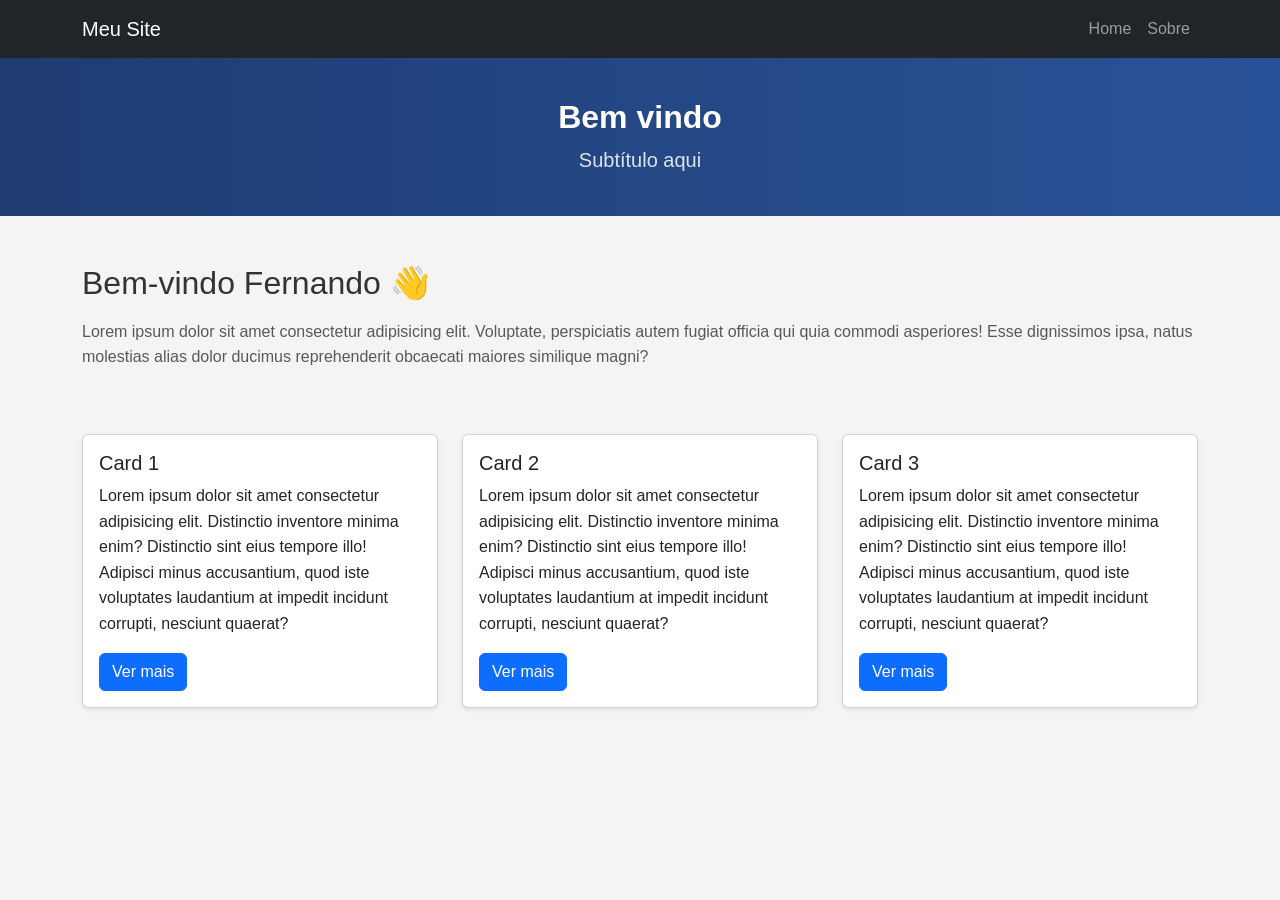
==== index.html @ 9949804d "first commit" ====
<!DOCTYPE html>
<html lang="pt-BR">
  <head>
    <meta charset="UTF-8" />
    <meta name="viewport" content="width=device-width, initial-scale=1.0" />
    <title>Meu Site</title>

    <!-- Bootstrap CSS -->
    <link
      href="https://cdn.jsdelivr.net/npm/bootstrap@5.3.2/dist/css/bootstrap.min.css"
      rel="stylesheet"
    />
  </head>
  <body>
    <div id="app"></div>

    <!-- Bootstrap JS -->
    <script
      src="https://cdn.jsdelivr.net/npm/bootstrap@5.3.2/dist/js/bootstrap.bundle.min.js"
    ></script>

    <script type="module" src="./main.js"></script>
  </body>
</html>
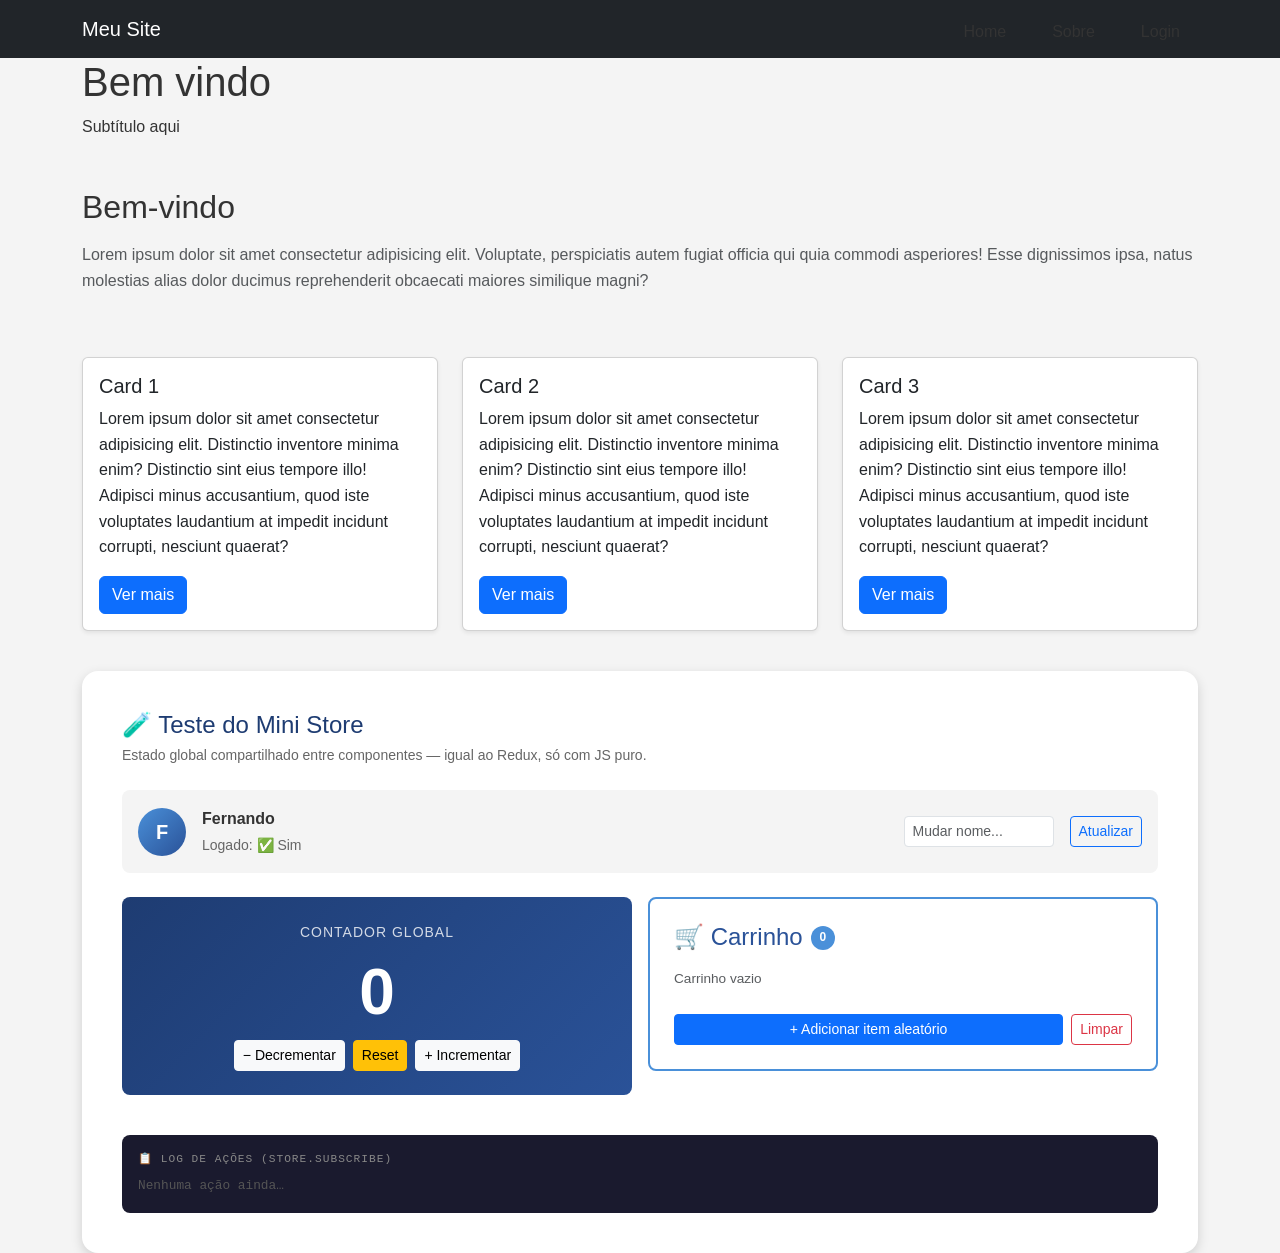
==== commit bff4e2fc: "Adicionado nova navbar" ====
--- a/index.html
+++ b/index.html
@@ -10,6 +10,13 @@
       href="https://cdn.jsdelivr.net/npm/bootstrap@5.3.2/dist/css/bootstrap.min.css"
       rel="stylesheet"
     />
+
+    <link href="./components/Nav/Nav.css" rel="stylesheet"/>
+
+    <!--Google Fonts - Fonte Poppins-->
+    <link rel="preconnect" href="https://fonts.googleapis.com">
+    <link rel="preconnect" href="https://fonts.gstatic.com" crossorigin>
+    <link href="https://fonts.googleapis.com/css2?family=Alex+Brush&family=Lato:ital,wght@0,100;0,300;0,400;0,700;0,900;1,100;1,300;1,400;1,700;1,900&family=Poppins:ital,wght@0,100;0,200;0,300;0,400;0,500;0,600;0,700;0,800;0,900;1,100;1,200;1,300;1,400;1,500;1,600;1,700;1,800;1,900&display=swap" rel="stylesheet">
   </head>
   <body>
     <div id="app"></div>
--- a/components/Nav/Nav.css
+++ b/components/Nav/Nav.css
@@ -0,0 +1,242 @@
+.navbar .container {
+    display: flex;
+    align-items: center;
+    justify-content: space-between;
+}
+
+/* Logo */
+.logo img {
+    max-width: 160px;
+    height: auto;
+}
+
+/* Desktop */
+@media (min-width: 992px) {
+
+    .navbar-collapse {
+        display: flex !important;
+        justify-content: flex-end;
+    }
+
+    .navbar-nav {
+        display: flex;
+        align-items: center;
+        gap: 10px;
+    }
+}
+
+/* Mobile */
+@media (max-width: 991px) {
+
+    .navbar .container {
+        flex-wrap: wrap;
+    }
+
+    .navbar-toggler {
+        margin-left: auto;
+    }
+
+    .navbar-collapse {
+        width: 100%;
+        margin-top: 10px;
+    }
+
+    .navbar-nav {
+        width: 100%;
+    }
+
+    .navbar-nav .nav-link {
+        padding: 10px 0;
+    }
+}
+
+/* Estilos para a Seção de Busca e Perfil */
+.nav-actions {
+    padding: 10px 0;
+}
+
+.btn-search {
+    border: none;
+    background: transparent;
+    font-size: 1.2rem;
+    display: flex;
+    align-items: center;
+}
+
+/* O Círculo Azul (Avatar) */
+.avatar {
+    width: 40px;
+    height: 40px;
+    background-color: #007bff; /* Cor azul da imagem */
+    color: white;
+    border-radius: 50%;
+    display: flex;
+    align-items: center;
+    justify-content: center;
+    font-size: 0.9rem;
+    font-weight: 500;
+    opacity: 0.9;
+}
+
+.profile-name {
+    font-size: 0.95rem;
+    color: #000;
+    white-space: nowrap;
+}
+
+/* Ajuste Mobile */
+@media (max-width: 991px) {
+    .nav-actions {
+        border-top: 1px solid #eee;
+        margin-top: 15px;
+        padding-top: 15px;
+        justify-content: flex-start;
+    }
+}
+
+
+.navbar-nav .nav-link {
+    position: relative;
+    color: #333; 
+    padding-bottom: 1px;
+    margin: 0 10px;
+    border-bottom: 2px solid transparent;
+    transition: border-color 0.3s ease;
+}
+
+
+.navbar-nav .nav-link.active {
+    color: #000 !important; 
+    border-bottom: 2px solid #0079C8; 
+}
+
+.navbar-nav .nav-link:hover {
+    border-bottom: 2px solid #0079C8; 
+}
+
+
+
+
+
+
+
+
+
+
+
+
+
+
+
+
+
+
+
+
+.poppins-thin {
+  font-family: "Poppins", sans-serif;
+  font-weight: 100;
+  font-style: normal;
+}
+
+.poppins-extralight {
+  font-family: "Poppins", sans-serif;
+  font-weight: 200;
+  font-style: normal;
+}
+
+.poppins-light {
+  font-family: "Poppins", sans-serif;
+  font-weight: 300;
+  font-style: normal;
+}
+
+.poppins-regular {
+  font-family: "Poppins", sans-serif;
+  font-weight: 400;
+  font-style: normal;
+}
+
+.poppins-medium {
+  font-family: "Poppins", sans-serif;
+  font-weight: 500;
+  font-style: normal;
+}
+
+.poppins-semibold {
+  font-family: "Poppins", sans-serif;
+  font-weight: 600;
+  font-style: normal;
+}
+
+.poppins-bold {
+  font-family: "Poppins", sans-serif;
+  font-weight: 700;
+  font-style: normal;
+}
+
+.poppins-extrabold {
+  font-family: "Poppins", sans-serif;
+  font-weight: 800;
+  font-style: normal;
+}
+
+.poppins-black {
+  font-family: "Poppins", sans-serif;
+  font-weight: 900;
+  font-style: normal;
+}
+
+.poppins-thin-italic {
+  font-family: "Poppins", sans-serif;
+  font-weight: 100;
+  font-style: italic;
+}
+
+.poppins-extralight-italic {
+  font-family: "Poppins", sans-serif;
+  font-weight: 200;
+  font-style: italic;
+}
+
+.poppins-light-italic {
+  font-family: "Poppins", sans-serif;
+  font-weight: 300;
+  font-style: italic;
+}
+
+.poppins-regular-italic {
+  font-family: "Poppins", sans-serif;
+  font-weight: 400;
+  font-style: italic;
+}
+
+.poppins-medium-italic {
+  font-family: "Poppins", sans-serif;
+  font-weight: 500;
+  font-style: italic;
+}
+
+.poppins-semibold-italic {
+  font-family: "Poppins", sans-serif;
+  font-weight: 600;
+  font-style: italic;
+}
+
+.poppins-bold-italic {
+  font-family: "Poppins", sans-serif;
+  font-weight: 700;
+  font-style: italic;
+}
+
+.poppins-extrabold-italic {
+  font-family: "Poppins", sans-serif;
+  font-weight: 800;
+  font-style: italic;
+}
+
+.poppins-black-italic {
+  font-family: "Poppins", sans-serif;
+  font-weight: 900;
+  font-style: italic;
+}
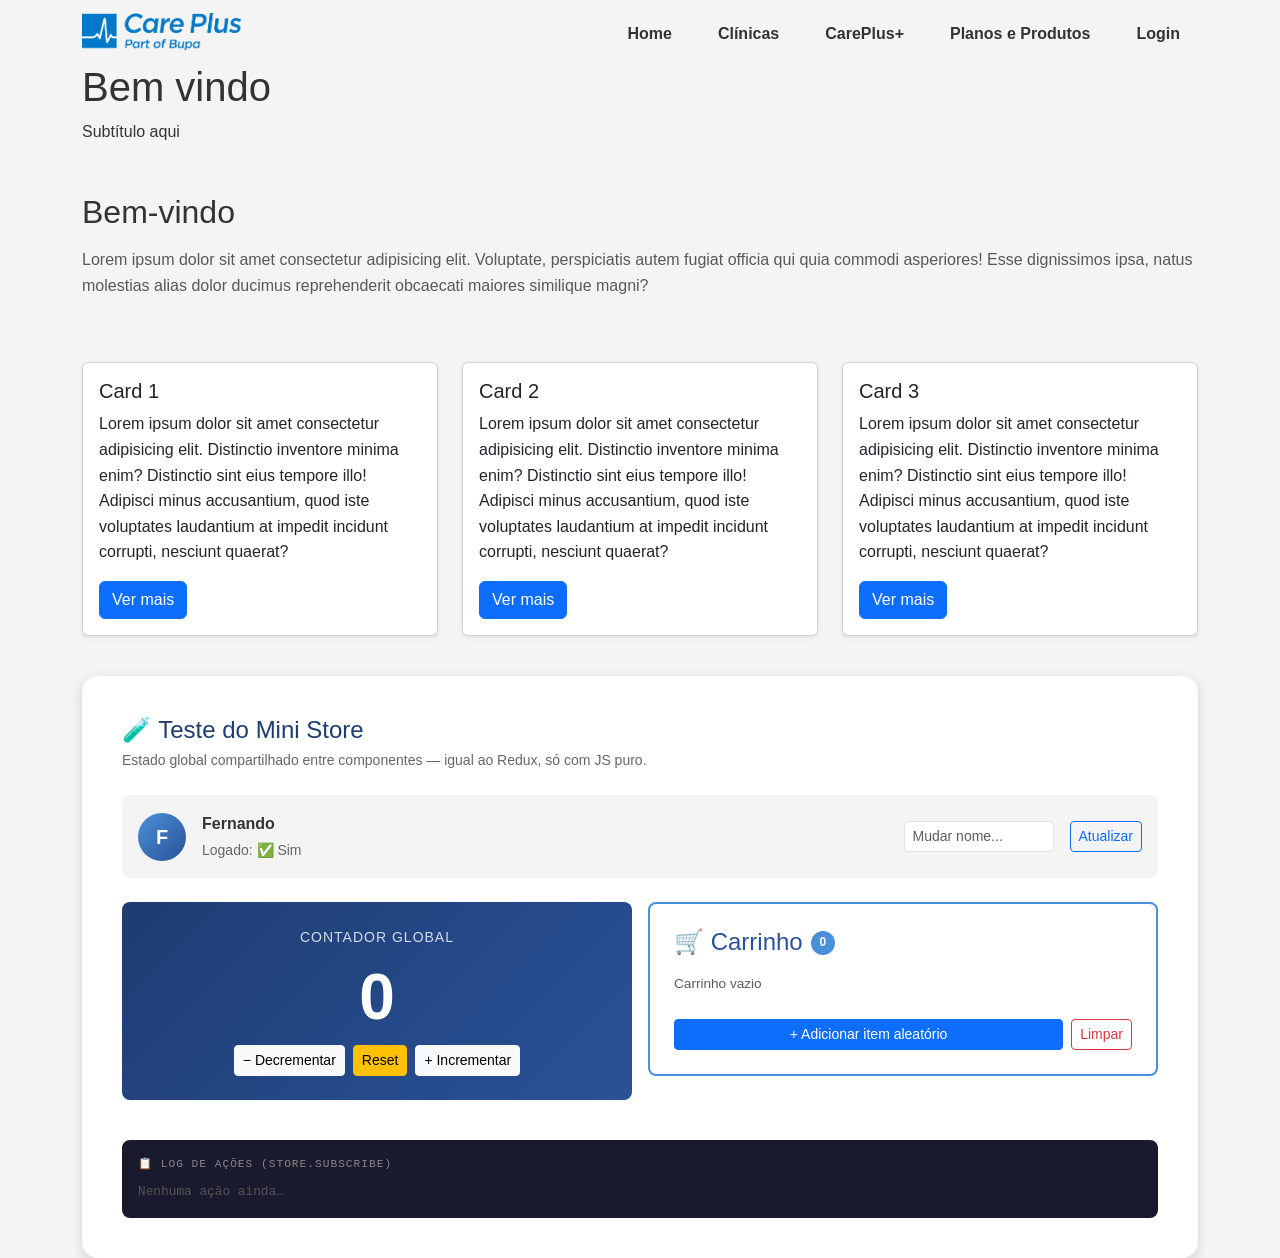
==== commit ef5b404b: "Add nova navbar" ====
--- a/index.html
+++ b/index.html
@@ -11,12 +11,12 @@
       rel="stylesheet"
     />
 
-    <link href="./components/Nav/Nav.css" rel="stylesheet"/>
-
     <!--Google Fonts - Fonte Poppins-->
     <link rel="preconnect" href="https://fonts.googleapis.com">
     <link rel="preconnect" href="https://fonts.gstatic.com" crossorigin>
     <link href="https://fonts.googleapis.com/css2?family=Alex+Brush&family=Lato:ital,wght@0,100;0,300;0,400;0,700;0,900;1,100;1,300;1,400;1,700;1,900&family=Poppins:ital,wght@0,100;0,200;0,300;0,400;0,500;0,600;0,700;0,800;0,900;1,100;1,200;1,300;1,400;1,500;1,600;1,700;1,800;1,900&display=swap" rel="stylesheet">
+  
+    <link href="./components/Nav/Nav.css" rel="stylesheet"/>
   </head>
   <body>
     <div id="app"></div>
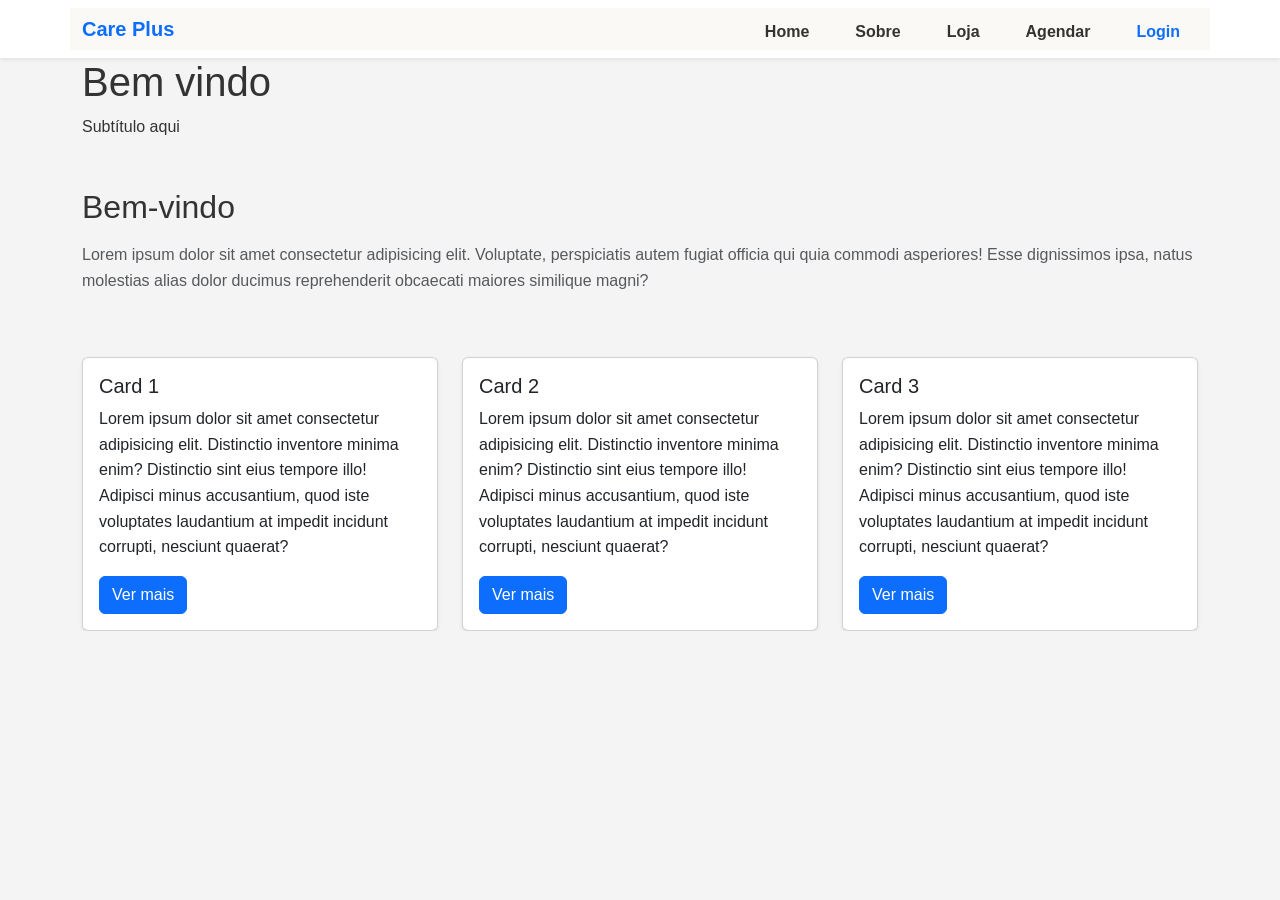
==== commit d157732b: "fix agendamentos" ====
--- a/index.html
+++ b/index.html
@@ -17,6 +17,7 @@
     <link href="https://fonts.googleapis.com/css2?family=Alex+Brush&family=Lato:ital,wght@0,100;0,300;0,400;0,700;0,900;1,100;1,300;1,400;1,700;1,900&family=Poppins:ital,wght@0,100;0,200;0,300;0,400;0,500;0,600;0,700;0,800;0,900;1,100;1,200;1,300;1,400;1,500;1,600;1,700;1,800;1,900&display=swap" rel="stylesheet">
   
     <link href="./components/Nav/Nav.css" rel="stylesheet"/>
+    <link href="./pages/Agendamentos/age-exames.css" rel="stylesheet"/>
   </head>
   <body>
     <div id="app"></div>
--- a/components/Nav/Nav.css
+++ b/components/Nav/Nav.css
@@ -1,4 +1,25 @@
+
+*,
+*::before,
+*::after {
+    box-sizing: border-box;
+}
+
+html,
+body {
+    overflow-x: hidden;
+    max-width: 100%;
+}
+
+
+.navbar {
+    background: #FAF9F5;
+    width: 100%;
+    overflow-x: hidden;
+}
+
 .navbar .container {
+    background: #FAF9F5;
     display: flex;
     align-items: center;
     justify-content: space-between;
@@ -8,9 +29,12 @@
 .logo img {
     max-width: 160px;
     height: auto;
+    display: block;
 }
 
-/* Desktop */
+/* =============================================
+   DESKTOP
+   ============================================= */
 @media (min-width: 992px) {
 
     .navbar-collapse {
@@ -25,11 +49,15 @@
     }
 }
 
-/* Mobile */
+/* =============================================
+   MOBILE
+   ============================================= */
 @media (max-width: 991px) {
 
     .navbar .container {
         flex-wrap: wrap;
+        padding-left: 15px;
+        padding-right: 15px;
     }
 
     .navbar-toggler {
@@ -39,10 +67,12 @@
     .navbar-collapse {
         width: 100%;
         margin-top: 10px;
+        overflow-x: hidden;
     }
 
     .navbar-nav {
         width: 100%;
+        margin-left: 0 !important;
     }
 
     .navbar-nav .nav-link {
@@ -50,7 +80,7 @@
     }
 }
 
-/* Estilos para a Seção de Busca e Perfil */
+
 .nav-actions {
     padding: 10px 0;
 }
@@ -63,28 +93,10 @@
     align-items: center;
 }
 
-/* O Círculo Azul (Avatar) */
-.avatar {
-    width: 40px;
-    height: 40px;
-    background-color: #007bff; /* Cor azul da imagem */
-    color: white;
-    border-radius: 50%;
-    display: flex;
-    align-items: center;
-    justify-content: center;
-    font-size: 0.9rem;
-    font-weight: 500;
-    opacity: 0.9;
-}
 
-.profile-name {
-    font-size: 0.95rem;
-    color: #000;
-    white-space: nowrap;
-}
 
-/* Ajuste Mobile */
+
+
 @media (max-width: 991px) {
     .nav-actions {
         border-top: 1px solid #eee;
@@ -97,146 +109,39 @@
 
 .navbar-nav .nav-link {
     position: relative;
-    color: #333; 
+    color: #333;
     padding-bottom: 1px;
     margin: 0 10px;
     border-bottom: 2px solid transparent;
     transition: border-color 0.3s ease;
 }
 
-
 .navbar-nav .nav-link.active {
-    color: #000 !important; 
-    border-bottom: 2px solid #0079C8; 
+    color: #000 !important;
+    border-bottom: 2px solid #0079C8;
 }
 
 .navbar-nav .nav-link:hover {
-    border-bottom: 2px solid #0079C8; 
+    border-bottom: 2px solid #0079C8;
 }
 
 
+.poppins-thin            { font-family: "Poppins", sans-serif; font-weight: 100; font-style: normal; }
+.poppins-extralight      { font-family: "Poppins", sans-serif; font-weight: 200; font-style: normal; }
+.poppins-light           { font-family: "Poppins", sans-serif; font-weight: 300; font-style: normal; }
+.poppins-regular         { font-family: "Poppins", sans-serif; font-weight: 400; font-style: normal; }
+.poppins-medium          { font-family: "Poppins", sans-serif; font-weight: 500; font-style: normal; }
+.poppins-semibold        { font-family: "Poppins", sans-serif; font-weight: 600; font-style: normal; }
+.poppins-bold            { font-family: "Poppins", sans-serif; font-weight: 700; font-style: normal; }
+.poppins-extrabold       { font-family: "Poppins", sans-serif; font-weight: 800; font-style: normal; }
+.poppins-black           { font-family: "Poppins", sans-serif; font-weight: 900; font-style: normal; }
 
-
-
-
-
-
-
-
-
-
-
-
-
-
-
-
-
-
-.poppins-thin {
-  font-family: "Poppins", sans-serif;
-  font-weight: 100;
-  font-style: normal;
-}
-
-.poppins-extralight {
-  font-family: "Poppins", sans-serif;
-  font-weight: 200;
-  font-style: normal;
-}
-
-.poppins-light {
-  font-family: "Poppins", sans-serif;
-  font-weight: 300;
-  font-style: normal;
-}
-
-.poppins-regular {
-  font-family: "Poppins", sans-serif;
-  font-weight: 400;
-  font-style: normal;
-}
-
-.poppins-medium {
-  font-family: "Poppins", sans-serif;
-  font-weight: 500;
-  font-style: normal;
-}
-
-.poppins-semibold {
-  font-family: "Poppins", sans-serif;
-  font-weight: 600;
-  font-style: normal;
-}
-
-.poppins-bold {
-  font-family: "Poppins", sans-serif;
-  font-weight: 700;
-  font-style: normal;
-}
-
-.poppins-extrabold {
-  font-family: "Poppins", sans-serif;
-  font-weight: 800;
-  font-style: normal;
-}
-
-.poppins-black {
-  font-family: "Poppins", sans-serif;
-  font-weight: 900;
-  font-style: normal;
-}
-
-.poppins-thin-italic {
-  font-family: "Poppins", sans-serif;
-  font-weight: 100;
-  font-style: italic;
-}
-
-.poppins-extralight-italic {
-  font-family: "Poppins", sans-serif;
-  font-weight: 200;
-  font-style: italic;
-}
-
-.poppins-light-italic {
-  font-family: "Poppins", sans-serif;
-  font-weight: 300;
-  font-style: italic;
-}
-
-.poppins-regular-italic {
-  font-family: "Poppins", sans-serif;
-  font-weight: 400;
-  font-style: italic;
-}
-
-.poppins-medium-italic {
-  font-family: "Poppins", sans-serif;
-  font-weight: 500;
-  font-style: italic;
-}
-
-.poppins-semibold-italic {
-  font-family: "Poppins", sans-serif;
-  font-weight: 600;
-  font-style: italic;
-}
-
-.poppins-bold-italic {
-  font-family: "Poppins", sans-serif;
-  font-weight: 700;
-  font-style: italic;
-}
-
-.poppins-extrabold-italic {
-  font-family: "Poppins", sans-serif;
-  font-weight: 800;
-  font-style: italic;
-}
-
-.poppins-black-italic {
-  font-family: "Poppins", sans-serif;
-  font-weight: 900;
-  font-style: italic;
-}
+.poppins-thin-italic       { font-family: "Poppins", sans-serif; font-weight: 100; font-style: italic; }
+.poppins-extralight-italic { font-family: "Poppins", sans-serif; font-weight: 200; font-style: italic; }
+.poppins-light-italic      { font-family: "Poppins", sans-serif; font-weight: 300; font-style: italic; }
+.poppins-regular-italic    { font-family: "Poppins", sans-serif; font-weight: 400; font-style: italic; }
+.poppins-medium-italic     { font-family: "Poppins", sans-serif; font-weight: 500; font-style: italic; }
+.poppins-semibold-italic   { font-family: "Poppins", sans-serif; font-weight: 600; font-style: italic; }
+.poppins-bold-italic       { font-family: "Poppins", sans-serif; font-weight: 800; font-style: italic; }
+.poppins-extrabold-italic  { font-family: "Poppins", sans-serif; font-weight: 800; font-style: italic; }
+.poppins-black-italic      { font-family: "Poppins", sans-serif; font-weight: 900; font-style: italic; }
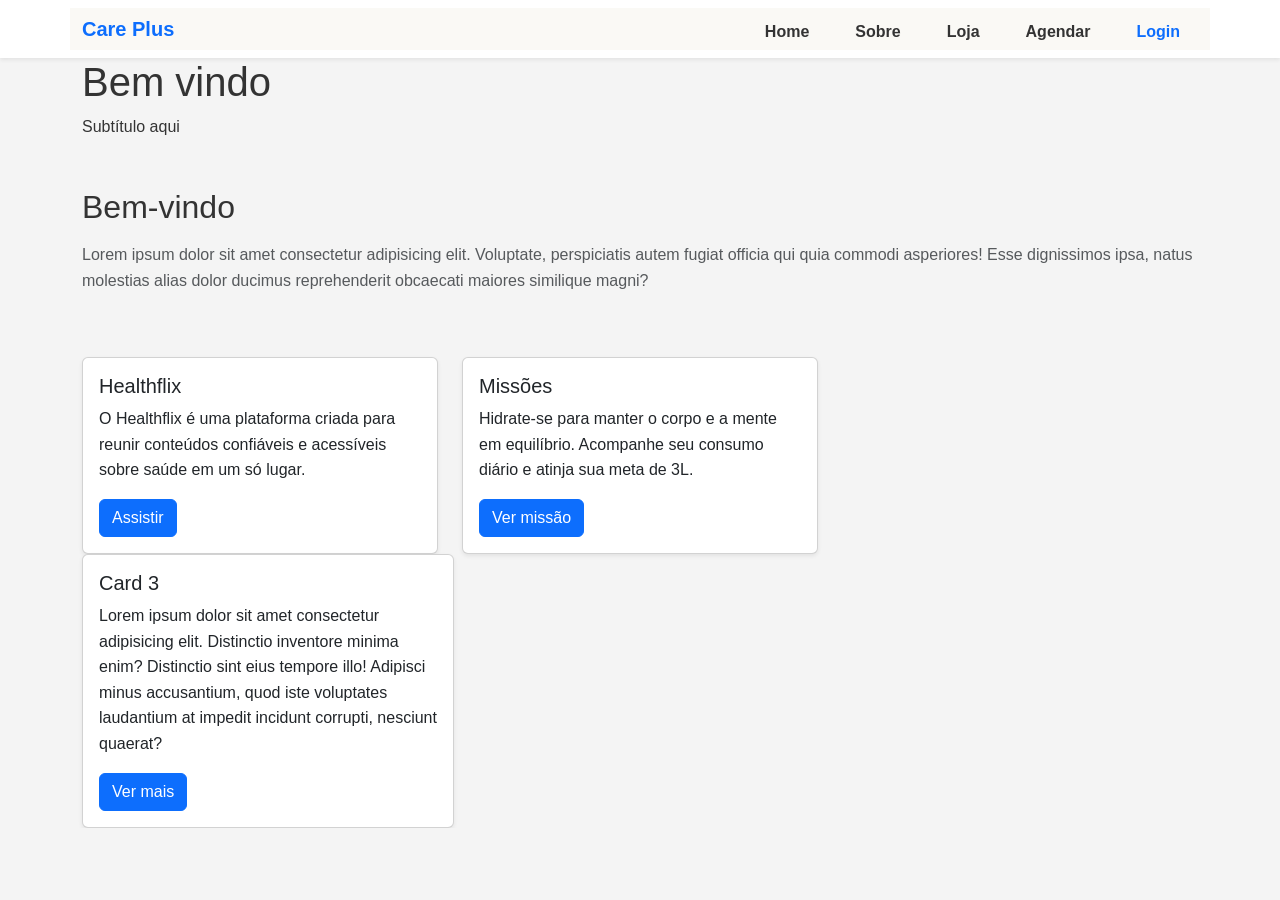
==== commit 6d2142d0: "Pagina de minha conta, helthflix e missões" ====
--- a/index.html
+++ b/index.html
@@ -1,32 +1,29 @@
 <!DOCTYPE html>
 <html lang="pt-BR">
-  <head>
-    <meta charset="UTF-8" />
-    <meta name="viewport" content="width=device-width, initial-scale=1.0" />
-    <title>Meu Site</title>
 
-    <!-- Bootstrap CSS -->
-    <link
-      href="https://cdn.jsdelivr.net/npm/bootstrap@5.3.2/dist/css/bootstrap.min.css"
-      rel="stylesheet"
-    />
+<head>
+  <meta charset="UTF-8" />
+  <meta name="viewport" content="width=device-width, initial-scale=1.0" />
+  <title>Meu Site</title>
 
-    <!--Google Fonts - Fonte Poppins-->
-    <link rel="preconnect" href="https://fonts.googleapis.com">
-    <link rel="preconnect" href="https://fonts.gstatic.com" crossorigin>
-    <link href="https://fonts.googleapis.com/css2?family=Alex+Brush&family=Lato:ital,wght@0,100;0,300;0,400;0,700;0,900;1,100;1,300;1,400;1,700;1,900&family=Poppins:ital,wght@0,100;0,200;0,300;0,400;0,500;0,600;0,700;0,800;0,900;1,100;1,200;1,300;1,400;1,500;1,600;1,700;1,800;1,900&display=swap" rel="stylesheet">
-  
-    <link href="./components/Nav/Nav.css" rel="stylesheet"/>
-    <link href="./pages/Agendamentos/age-exames.css" rel="stylesheet"/>
-  </head>
-  <body>
-    <div id="app"></div>
+  <!-- Bootstrap CSS -->
+  <link href="https://cdn.jsdelivr.net/npm/bootstrap@5.3.2/dist/css/bootstrap.min.css" rel="stylesheet" />
 
-    <!-- Bootstrap JS -->
-    <script
-      src="https://cdn.jsdelivr.net/npm/bootstrap@5.3.2/dist/js/bootstrap.bundle.min.js"
-    ></script>
+  <!--Google Fonts - Fonte Poppins-->
+  <link rel="preconnect" href="https://fonts.googleapis.com">
+  <link rel="preconnect" href="https://fonts.gstatic.com" crossorigin>
+  <link href="https://fonts.googleapis.com/css2?family=Alex+Brush&family=Lato:ital,wght@0,100;0,300;0,400;0,700;0,900;1,100;1,300;1,400;1,700;1,900&family=Poppins:ital,wght@0,100;0,200;0,300;0,400;0,500;0,600;0,700;0,800;0,900;1,100;1,200;1,300;1,400;1,500;1,600;1,700;1,800;1,900&display=swap" rel="stylesheet">
 
-    <script type="module" src="./main.js"></script>
-  </body>
-</html>
+  <link href="./components/Nav/Nav.css" rel="stylesheet" />
+</head>
+
+<body>
+  <div id="app"></div>
+
+  <!-- Bootstrap JS -->
+  <script src="https://cdn.jsdelivr.net/npm/bootstrap@5.3.2/dist/js/bootstrap.bundle.min.js"></script>
+
+  <script type="module" src="./main.js"></script>
+</body>
+
+</html>
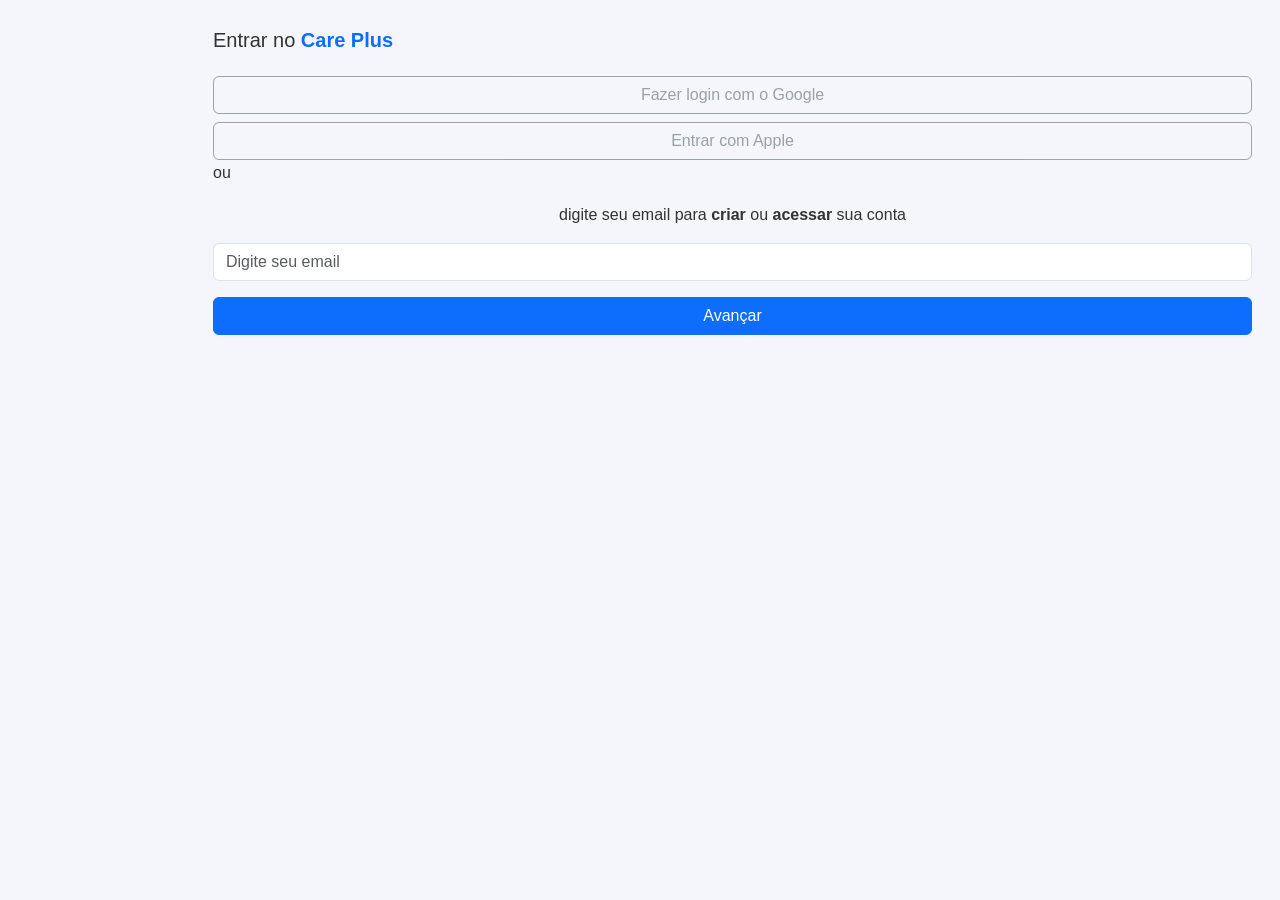
==== commit 74b0dfd5: "Adição Nova navbar" ====
--- a/index.html
+++ b/index.html
@@ -8,6 +8,12 @@
 
   <!-- Bootstrap CSS -->
   <link href="https://cdn.jsdelivr.net/npm/bootstrap@5.3.2/dist/css/bootstrap.min.css" rel="stylesheet" />
+
+    <!-- Bootstrap Icons -->
+  <link href="https://cdn.jsdelivr.net/npm/bootstrap-icons@1.11.3/font/bootstrap-icons.css" rel="stylesheet">
+
+  <!-- CSS Sidebar -->
+  <link rel="stylesheet" href="../ChallengeCarePlus/components/Sidebar/Sidebar.css">
 
   <!--Google Fonts - Fonte Poppins-->
   <link rel="preconnect" href="https://fonts.googleapis.com">
--- a/components/Nav/Nav.css
+++ b/components/Nav/Nav.css
@@ -1,147 +1,236 @@
-
-*,
-*::before,
-*::after {
-    box-sizing: border-box;
-}
-
-html,
-body {
-    overflow-x: hidden;
-    max-width: 100%;
-}
-
-
-.navbar {
-    background: #FAF9F5;
-    width: 100%;
-    overflow-x: hidden;
-}
-
-.navbar .container {
-    background: #FAF9F5;
+:root {
+  --blue:        #0079C8;
+  --blue-dark:   #1a3ec8;
+  --blue-pale:   #e8effe;
+  --green:       #22c55e;
+  --green-pale:  #dcfce7;
+  --orange:      #f97316;
+  --orange-pale: #fff3e8;
+  --purple:      #8b5cf6;
+  --purple-pale: #ede9fe;
+  --sidebar-w:   185px;
+}
+
+
+
+.sidebar {
+  width: var(--sidebar-w);
+  background: var(--blue);
+  position: fixed; 
+  top: 0; 
+  left: 0; 
+  bottom: 0;
+  display: flex; 
+  flex-direction: column; 
+  align-items: center;
+  padding: 24px 0 28px;
+  z-index: 200;
+}
+.sidebar-logo a {
+  width: 80px; 
+  height: 80px;
+  border-radius: 14px;
+  display: flex; 
+  align-items: center; 
+  justify-content: center;
+  font-size: 50px; 
+  margin-bottom: 36px;
+  color: #fff;
+}
+
+.nav-link-side {
+  display: flex; 
+  align-items: center; 
+  gap: 10px;
+  width: calc(100% - 24px);
+  padding: 11px 14px;
+  color: rgba(255,255,255,.6);
+  font-weight: 700; 
+  font-size: 13.5px;
+  border-radius: 11px;
+  transition: background .15s, color .15s;
+  text-decoration: none;
+  margin: 2px 12px;
+}
+.nav-link-side:hover  { 
+    color: #fff; 
+    background: rgba(255,255,255,.1); 
+}
+.nav-link-side.active {
+     background: rgba(255,255,255,.2); 
+     color: #fff; 
+    }
+.nav-link-side i      { 
+    font-size: 16px; 
+    width: 20px; 
+    text-align: center; 
+}
+
+.sidebar-promo {
+  margin-top: auto;
+  background: rgba(255,255,255,.12);
+  border-radius: 14px;
+  padding: 18px 14px;
+  text-align: center;
+  color: #fff;
+  width: calc(100% - 24px);
+}
+.sidebar-promo p { 
+    font-size: 12px; 
+    opacity: .8; 
+    margin-top: 6px; 
+    margin-bottom: 0;
+ }
+
+
+/* =========================
+   MOBILE NAVBAR
+========================= */
+
+.mobile-bottom-nav {
+  display: none;
+}
+
+
+@media (max-width: 768px) {
+
+  .sidebar {
+    display: none;
+  }
+
+  .mobile-bottom-nav {
+    position: fixed;
+    bottom: 0;
+    left: 0;
+    right: 0;
+    height: 72px;
+    background: var(--blue);
     display: flex;
     align-items: center;
-    justify-content: space-between;
-}
-
-/* Logo */
-.logo img {
-    max-width: 160px;
-    height: auto;
-    display: block;
-}
-
-/* =============================================
-   DESKTOP
-   ============================================= */
-@media (min-width: 992px) {
-
-    .navbar-collapse {
-        display: flex !important;
-        justify-content: flex-end;
-    }
-
-    .navbar-nav {
-        display: flex;
-        align-items: center;
-        gap: 10px;
-    }
-}
-
-/* =============================================
-   MOBILE
-   ============================================= */
-@media (max-width: 991px) {
-
-    .navbar .container {
-        flex-wrap: wrap;
-        padding-left: 15px;
-        padding-right: 15px;
-    }
-
-    .navbar-toggler {
-        margin-left: auto;
-    }
-
-    .navbar-collapse {
-        width: 100%;
-        margin-top: 10px;
-        overflow-x: hidden;
-    }
-
-    .navbar-nav {
-        width: 100%;
-        margin-left: 0 !important;
-    }
-
-    .navbar-nav .nav-link {
-        padding: 10px 0;
-    }
-}
-
-
-.nav-actions {
-    padding: 10px 0;
-}
-
-.btn-search {
+    justify-content: space-around;
+    z-index: 9999;
+    border-top: 1px solid rgba(255,255,255,.1);
+    padding: 0 6px;
+  }
+
+  .mobile-bottom-nav a,
+  .mobile-bottom-nav button {
+    background: none;
     border: none;
-    background: transparent;
-    font-size: 1.2rem;
+    color: rgba(255,255,255,.7);
+    display: flex;
+    flex-direction: column;
+    align-items: center;
+    justify-content: center;
+    text-decoration: none;
+    font-size: 11px;
+    gap: 4px;
+    min-width: 60px;
+    transition: .2s;
+  }
+
+  .mobile-bottom-nav a.active,
+  .mobile-bottom-nav button.active {
+    color: #fff;
+  }
+
+  .mobile-bottom-nav i {
+    font-size: 22px;
+  }
+
+  /* MENU HAMBURGUER */
+
+  .mobile-menu-overlay {
+    position: fixed;
+    inset: 0;
+    background: rgba(0,0,0,.45);
+    z-index: 9998;
+    opacity: 0;
+    pointer-events: none;
+    transition: .25s;
+  }
+
+  .mobile-menu-overlay.open {
+    opacity: 1;
+    pointer-events: all;
+  }
+
+  .mobile-menu {
+    position: absolute;
+    bottom: 82px;
+    right: 12px;
+    width: 220px;
+    background: var(--blue);
+    border-radius: 18px;
+    padding: 10px;
+    transform: translateY(20px);
+    transition: .25s;
+  }
+
+  .mobile-menu-overlay.open .mobile-menu {
+    transform: translateY(0);
+  }
+
+  .mobile-menu a {
     display: flex;
     align-items: center;
-}
-
-
-
-
-
-@media (max-width: 991px) {
-    .nav-actions {
-        border-top: 1px solid #eee;
-        margin-top: 15px;
-        padding-top: 15px;
-        justify-content: flex-start;
-    }
-}
-
-
-.navbar-nav .nav-link {
-    position: relative;
-    color: #333;
-    padding-bottom: 1px;
-    margin: 0 10px;
-    border-bottom: 2px solid transparent;
-    transition: border-color 0.3s ease;
-}
-
-.navbar-nav .nav-link.active {
-    color: #000 !important;
-    border-bottom: 2px solid #0079C8;
-}
-
-.navbar-nav .nav-link:hover {
-    border-bottom: 2px solid #0079C8;
-}
-
-
-.poppins-thin            { font-family: "Poppins", sans-serif; font-weight: 100; font-style: normal; }
-.poppins-extralight      { font-family: "Poppins", sans-serif; font-weight: 200; font-style: normal; }
-.poppins-light           { font-family: "Poppins", sans-serif; font-weight: 300; font-style: normal; }
-.poppins-regular         { font-family: "Poppins", sans-serif; font-weight: 400; font-style: normal; }
-.poppins-medium          { font-family: "Poppins", sans-serif; font-weight: 500; font-style: normal; }
-.poppins-semibold        { font-family: "Poppins", sans-serif; font-weight: 600; font-style: normal; }
-.poppins-bold            { font-family: "Poppins", sans-serif; font-weight: 700; font-style: normal; }
-.poppins-extrabold       { font-family: "Poppins", sans-serif; font-weight: 800; font-style: normal; }
-.poppins-black           { font-family: "Poppins", sans-serif; font-weight: 900; font-style: normal; }
-
-.poppins-thin-italic       { font-family: "Poppins", sans-serif; font-weight: 100; font-style: italic; }
-.poppins-extralight-italic { font-family: "Poppins", sans-serif; font-weight: 200; font-style: italic; }
-.poppins-light-italic      { font-family: "Poppins", sans-serif; font-weight: 300; font-style: italic; }
-.poppins-regular-italic    { font-family: "Poppins", sans-serif; font-weight: 400; font-style: italic; }
-.poppins-medium-italic     { font-family: "Poppins", sans-serif; font-weight: 500; font-style: italic; }
-.poppins-semibold-italic   { font-family: "Poppins", sans-serif; font-weight: 600; font-style: italic; }
-.poppins-bold-italic       { font-family: "Poppins", sans-serif; font-weight: 800; font-style: italic; }
-.poppins-extrabold-italic  { font-family: "Poppins", sans-serif; font-weight: 800; font-style: italic; }
-.poppins-black-italic      { font-family: "Poppins", sans-serif; font-weight: 900; font-style: italic; }+    gap: 10px;
+    padding: 12px;
+    color: #fff;
+    text-decoration: none;
+    border-radius: 12px;
+    font-size: 14px;
+    font-weight: 600;
+  }
+
+  .mobile-menu a:hover {
+    background: rgba(255,255,255,.1);
+  }
+
+  .mobile-menu i {
+    font-size: 18px;
+  }
+
+  body {
+    padding-bottom: 85px;
+  }
+}
+
+.mobile-menu-overlay {
+  position: fixed;
+  inset: 0;
+  background: rgba(0,0,0,.45);
+
+  opacity: 0;
+  pointer-events: none;
+
+  transition: .25s;
+  z-index: 9998;
+}
+
+.mobile-menu-overlay.open {
+  opacity: 1;
+  pointer-events: all;
+}
+
+.mobile-menu {
+  position: absolute;
+  bottom: 82px;
+  right: 12px;
+
+  width: 220px;
+
+  background: var(--blue);
+
+  border-radius: 18px;
+
+  padding: 10px;
+
+  transform: translateY(20px);
+
+  transition: .25s;
+}
+
+.mobile-menu-overlay.open .mobile-menu {
+  transform: translateY(0);
+}
